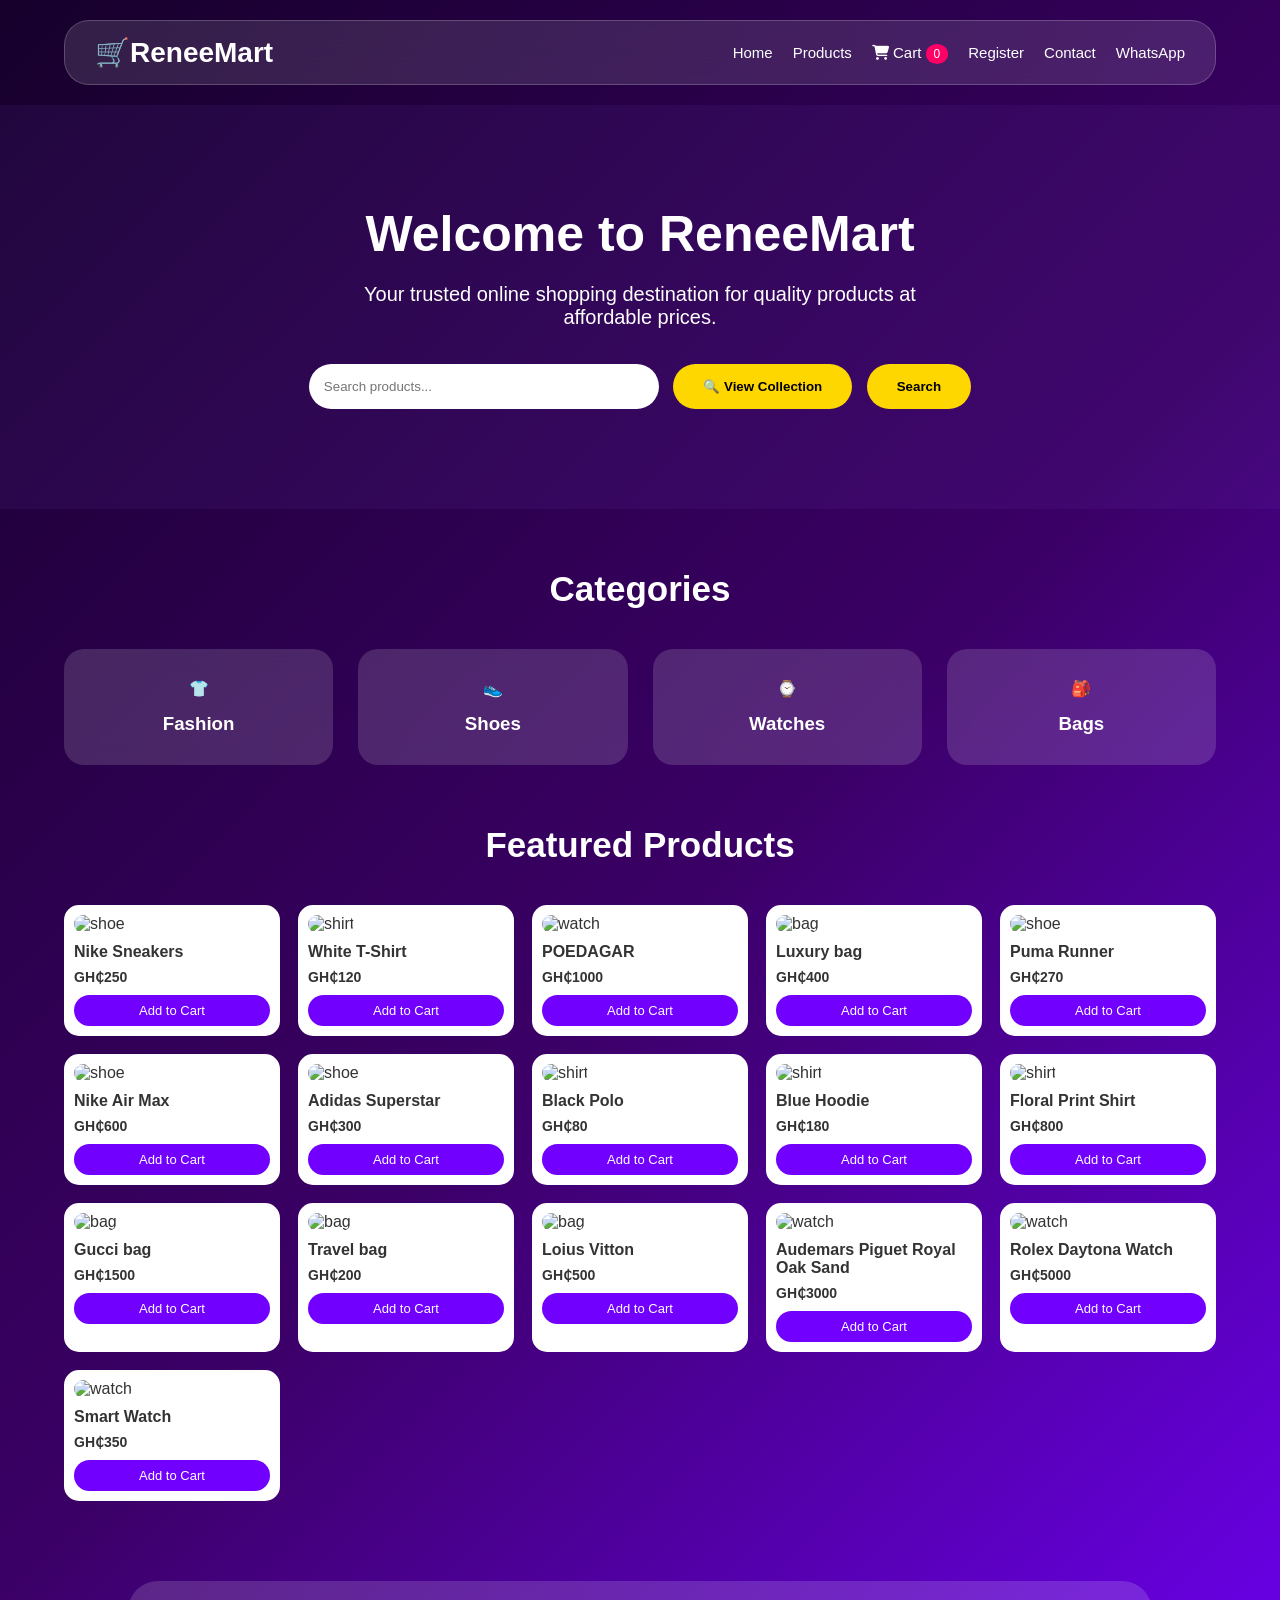
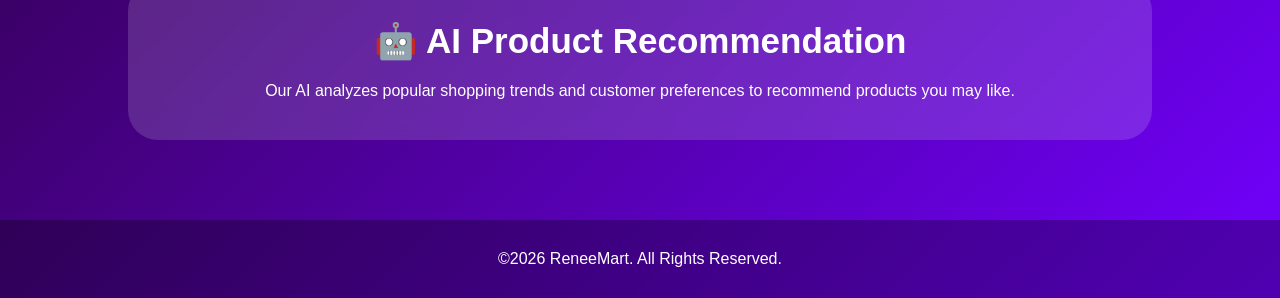
==== index.html @ 7b637d8a "Add files via upload" ====
<!doctype html>
<html lang="en">
  <head>
    <meta charset="UTF-8" />
    <meta name="viewport" content="width=device-width, initial-scale=1.0" />
    <title>ReneeMart</title>

    <link rel="stylesheet" href="style.css" />

    <link
      rel="stylesheet"
      href="https://cdnjs.cloudflare.com/ajax/libs/font-awesome/6.5.2/css/all.min.css"
    />
  </head>

  <body>
    <header>
      <div class="logo">
        <h1>🛒ReneeMart</h1>
      </div>

      <nav>
        <a href="index.html">Home</a>

        <a href="products.html">Products</a>

        <a href="cart.html">
          <i class="fa-solid fa-cart-shopping"></i>
          Cart
          <span id="cart-count">0</span>
        </a>

        <a href="register.html">Register</a>

        <a href="contact.html">Contact</a>

        <a href="https://wa.me/233598044663" target="_blank"
          >WhatsApp</a
        >
      </nav>
    </header>
</section>

    <section class="hero">
      <h2>Welcome to ReneeMart</h2>

      <p>
        Your trusted online shopping destination for quality products at
        affordable prices.
      </p>

      <input type="text" placeholder="Search products..." id="search" />
      <button onclick="openImage('images/background2.jpg')">
🔍 View Collection
</button>

      <button>Search</button>
    </section>

    <section class="categories">
      <h2>Categories</h2>

      <div class="category-box">
        <div class="category">
          👕
          <h3>Fashion</h3>
        </div>

        <div class="category">
          👟
          <h3>Shoes</h3>
        </div>

        <div class="category">
          ⌚
          <h3>Watches</h3>
        </div>

        <div class="category">
          🎒
          <h3>Bags</h3>
        </div>
      </div>
    </section>

    <section class="products">
      <h2>Featured Products</h2>
      <!-- Image Popup -->

<div id="imageModal" class="modal"
onclick="closeImage()">

<span class="close" onclick="closeImage()">&times;</span>

<img id="popupImage">

</div>
      <div class="product-container">
        <div class="card">
          <img src="images/shoe.jpg" alt="shoe" 
          onclick="openImage(this.src)">

          <h3>Nike Sneakers</h3>

          <p>GH₵250</p>

          <button onclick="addCart()">Add to Cart</button>
        </div>

        <div class="card">
          <img src="images/shirt.jpg" alt="shirt"
          onclick="openImage(this.src)"> 
          <h3>White T-Shirt</h3>

          <p>GH₵120</p>

          <button onclick="addCart()">Add to Cart</button>
        </div>

        <div class="card">
          <img src="images/watch.jpg" alt="watch"
          onclick="openImage(this.src)">
          <h3>POEDAGAR</h3>

          <p>GH₵1000</p>

          <button onclick="addCart()">Add to Cart</button>
        </div>

        <div class="card">
          <img src="images/bag.jpg" alt="bag"
          onclick="openImage(this.src)">

          <h3>Luxury bag</h3>

          <p>GH₵400</p>

          <button onclick="addCart()">Add to Cart</button>
        </div>

        <div class="card">
          <img src="images/shoe2.jpg" alt="shoe"
          onclick="openImage(this.src)">

          <h3>Puma Runner</h3>

          <p>GH₵270</p>

          <button onclick="addCart()">Add to Cart</button>
        </div>

        <div class="card">
          <img src="images/shoe3.jpg" alt="shoe" 
          onclick="openImage(this.src)">

          <h3>Nike Air Max</h3>

          <p>GH₵600</p>

          <button onclick="addCart()">Add to Cart</button>
        </div>

        <div class="card">
          <img src="images/shoe4.jpg" alt="shoe" 
          onclick="openImage(this.src)">

          <h3>Adidas Superstar</h3>

          <p>GH₵300</p>

          <button onclick="addCart()">Add to Cart</button>
        </div>

        <div class="card">
          <img src="images/shirt2.jpg" alt="shirt" 
          onclick="openImage(this.src)">
          <h3>Black Polo</h3>

          <p>GH₵80</p>

          <button onclick="addCart()">Add to Cart</button>
        </div>

        <div class="card">
          <img src="images/shirt3.jpg" alt="shirt"
          onclick="openImage(this.src)">

          <h3>Blue Hoodie</h3>

          <p>GH₵180</p>

          <button onclick="addCart()">Add to Cart</button>
        </div>

        <div class="card">
          <img src="images/shirt4.jpg" alt="shirt" 
          onclick="openImage(this.src)">

          <h3>Floral Print Shirt</h3>

          <p>GH₵800</p>

          <button onclick="addCart()">Add to Cart</button>
        </div>

        <div class="card">
          <img src="images/bag2.jpg" alt="bag" 
          onclick="openImage(this.src)">

          <h3>Gucci bag</h3>

          <p>GH₵1500</p>

          <button onclick="addCart()">Add to Cart</button>
        </div>

        <div class="card">
          <img src="images/bag3.jpg" alt="bag" 
          onclick="openImage(this.src)">

          <h3>Travel bag</h3>

          <p>GH₵200</p>

          <button onclick="addCart()">Add to Cart</button>
        </div>

        <div class="card">
          <img src="images/bag4.jpg" alt="bag"
          onclick="openImage(this.src)">

          <h3>Loius Vitton</h3>

          <p>GH₵500</p>

          <button onclick="addCart()">Add to Cart</button>
        </div>

        <div class="card">
          <img src="images/watch2.jpg" alt="watch" 
           onclick="openImage(this.src)">

          <h3>Audemars Piguet Royal Oak Sand</h3>

          <p>GH₵3000</p>

          <button onclick="addCart()">Add to Cart</button>
        </div>

        <div class="card">
          <img src="images/watch3.jpg" alt="watch" 
          onclick="openImage(this.src)">

          <h3>Rolex Daytona Watch</h3>

          <p>GH₵5000</p>

          <button onclick="addCart()">Add to Cart</button>
        </div>

        <div class="card">
          <img src="images/watch4.jpg" alt="watch" 
          onclick="openImage(this.src)">

          <h3>Smart Watch</h3>

          <p>GH₵350</p>

          <button onclick="addCart()">Add to Cart</button>
        </div>
      </div>
    </section>

    <section class="recommend">
      <h2>🤖 AI Product Recommendation</h2>

      <p>
        Our AI analyzes popular shopping trends and customer preferences to
        recommend products you may like.
      </p>
    </section>

    <footer>
      <p>©2026 ReneeMart. All Rights Reserved.</p>
    </footer>

    <script src="script.js"></script>
  </body>
</html>
---- style.css ----
/* =========================
   GLOBAL SETTINGS
========================= */

* {
    margin: 0;
    padding: 0;
    box-sizing: border-box;
    font-family: "Poppins", sans-serif;
}

html {
    scroll-behavior: smooth;
}

body {
    background: linear-gradient(135deg, #16002b, #3b0066, #7200ff);
    color: white;
    min-height: 100vh;
}


/* =========================
   FLOATING GLASS NAVBAR
========================= */

header {

    width: 90%;
    margin: 20px auto;

    display: flex;
    justify-content: space-between;
    align-items: center;

    padding: 15px 30px;

    background: rgba(255,255,255,0.12);
    backdrop-filter: blur(15px);

    border-radius: 25px;

    border: 1px solid rgba(255,255,255,0.2);

    position: sticky;
    top: 20px;

    z-index: 1000;

}


.logo h1 {

    font-size: 28px;
    color: white;

}


nav {

    display:flex;
    gap:20px;
    align-items:center;

}


nav a {

    color:white;
    text-decoration:none;

    font-size:15px;

    transition:0.3s;

}


nav a:hover {

    color:#ffd700;

    transform:translateY(-3px);

}



#cart-count {

    background:#ff0066;

    padding:3px 8px;

    border-radius:50%;

    font-size:12px;

}


/* =========================
 HERO SECTION
========================= */


.hero {

    text-align:center;

    padding:100px 20px;

}


.hero h2 {

    font-size:50px;

    margin-bottom:20px;

}


.hero p {

    font-size:20px;

    max-width:600px;

    margin:auto;

}


.hero input {

    margin-top:35px;

    width:350px;

    padding:15px;

    border:none;

    border-radius:30px;

    outline:none;

}


.hero button {

    padding:15px 30px;

    border:none;

    border-radius:30px;

    margin-left:10px;

    cursor:pointer;

    background:#ffd700;

    font-weight:bold;

    transition:.3s;

}


.hero button:hover {

    transform:scale(1.1);

}

.hero{
    background:linear-gradient(rgba(111,66,193,0.1), rgba(111,66,193,0.1)),url("images/background2.jpg");
    background-size: cover;
    background-position: center;
    color: white;
    padding: 100px;
    text-align: center;
}

/* =========================
 CATEGORY SECTION
========================= */


.categories,
.products {

    width:90%;

    margin:60px auto;

}


.categories h2,
.products h2 {

    text-align:center;

    font-size:35px;

    margin-bottom:40px;

}


.category-box {

    display:grid;

    grid-template-columns:repeat(4,1fr);

    gap:25px;

}



.category {

    background:rgba(255,255,255,.15);

    backdrop-filter:blur(10px);

    padding:30px;

    text-align:center;

    border-radius:20px;

    transition:.3s;

}


.category:hover {

    transform:translateY(-10px);

    background:rgba(255,255,255,.25);

}


.category h3 {

    margin-top:15px;

}



/* =========================
 PRODUCT CARDS
========================= */


.product-container {

    display:grid;

    grid-template-columns:repeat(5,1fr);

    gap:18px;

}

.card {

    background:white;

    color:#333;

    border-radius:15px;

    padding:10px;

    overflow:hidden;

    transition:.4s;

}

.card{
    transition: 0.4s ease;
    cursor: pointer;
}


.card img {

    width:100%;

    height:150px;

    object-fit:cover;

    border-radius:12px;

}



.card h3 {

    font-size:16px;

    margin-top:10px;

}


.card p {

    font-size:14px;

    font-weight:bold;

    margin-top:8px;

}


.card button {

    width:100%;

    padding:8px;

    border:none;

    margin-top:10px;

    background:#7200ff;

    color:white;

    border-radius:20px;

    cursor:pointer;

    font-size:13px;

    transition:.3s;

}


.card button:hover {

    background:#ff0066;

}

.card:hover{
    transform: translateY(-10px);
    box-shadow:0 15px 30px rgba(0,0,0,.3);
}



/* =========================
 AI SECTION
========================= */


.recommend {


    width:80%;

    margin:80px auto;

    text-align:center;

    padding:40px;


    background:rgba(255,255,255,.15);

    backdrop-filter:blur(15px);


    border-radius:30px;


}


.recommend h2 {

    font-size:35px;

    margin-bottom:20px;

}



/* =========================
 FOOTER
========================= */


footer {

    text-align:center;

    padding:30px;

    background:rgba(0,0,0,.3);

}



/* =========================
 MOBILE DESIGN
========================= */


@media(max-width:900px){


header {

    flex-direction:column;

}


nav {

    flex-wrap:wrap;

    justify-content:center;

}



.product-container {

    grid-template-columns:repeat(2,1fr);

}


.category-box {

    grid-template-columns:repeat(2,1fr);

}


}


@media(max-width:600px){


.product-container {

    grid-template-columns:1fr;

}


.hero h2 {

    font-size:35px;

}


.hero input {

    width:90%;

}


}

/* =========================
 CONTACT PAGE
========================= */


.contact-section {

    width:90%;

    margin:80px auto;

    text-align:center;

}


.contact-section h2 {

    font-size:40px;

    margin-bottom:15px;

}



.contact-container {


    display:grid;

    grid-template-columns:1fr 1fr;

    gap:40px;

    margin-top:50px;


}



.contact-info,
.contact-form {


    background:rgba(255,255,255,.15);

    backdrop-filter:blur(15px);

    padding:35px;

    border-radius:25px;

}



.contact-info p {

    margin:25px 0;

    font-size:18px;

}



.contact-info i {

    margin-right:10px;

    color:#ffd700;

}



.whatsapp {


    display:inline-block;

    margin-top:20px;

    background:#25D366;

    color:white;

    padding:12px 25px;

    border-radius:30px;

    text-decoration:none;

}



.contact-form input,
.contact-form textarea {


    width:100%;

    padding:15px;

    margin:12px 0;

    border:none;

    outline:none;

    border-radius:15px;


}



.contact-form textarea {

    height:130px;

    resize:none;

}



.contact-form button {


    width:100%;

    padding:15px;

    border:none;

    border-radius:30px;

    background:#7200ff;

    color:white;

    cursor:pointer;

    font-size:16px;


}



.contact-form button:hover {


    background:#ff0066;


}




@media(max-width:800px){


.contact-container{

grid-template-columns:1fr;

}


}

/* =========================
 REGISTER PAGE
========================= */


.register-section {


min-height:80vh;

display:flex;

justify-content:center;

align-items:center;

padding:50px 20px;


}



.register-box {


width:420px;

background:rgba(255,255,255,.15);

backdrop-filter:blur(15px);

padding:40px;

border-radius:30px;

text-align:center;

border:1px solid rgba(255,255,255,.2);


}



.user-icon {


font-size:50px;

margin-bottom:20px;

color:#ffd700;


}



.register-box h2 {


font-size:35px;

margin-bottom:10px;


}



.register-box p {


margin-bottom:25px;


}



.register-box input {


width:100%;

padding:15px;

margin:10px 0;

border:none;

outline:none;

border-radius:20px;

font-size:15px;


}



.register-box button {


width:100%;

padding:15px;

margin-top:20px;

border:none;

border-radius:30px;

background:#7200ff;

color:white;

font-size:17px;

cursor:pointer;

transition:.3s;


}



.register-box button:hover {


background:#ff0066;

transform:scale(1.05);


}



.login-text a {


color:#ffd700;

text-decoration:none;


}



@media(max-width:500px){


.register-box{

width:100%;

}


}

/* =========================
CHECKOUT PAGE
========================= */


.checkout-section {

width:90%;

margin:70px auto;

text-align:center;

}


.checkout-section h2 {

font-size:40px;

margin-bottom:40px;

}



.checkout-container {


display:grid;

grid-template-columns:1fr 1fr;

gap:40px;


}



.checkout-box {


background:rgba(255,255,255,.15);

backdrop-filter:blur(15px);

padding:35px;

border-radius:25px;

text-align:left;


}



.checkout-box h3 {


margin-bottom:25px;

font-size:22px;


}



.checkout-box input,
.checkout-box textarea {


width:100%;

padding:15px;

margin:10px 0;

border:none;

outline:none;

border-radius:15px;


}



.checkout-box textarea {

height:120px;

resize:none;

}



.checkout-box label {

font-size:16px;

}



.summary-title {

margin-top:35px;

}



.checkout-box button {


width:100%;

padding:15px;

margin-top:30px;

border:none;

border-radius:30px;

background:#7200ff;

color:white;

font-size:17px;

cursor:pointer;


}



.checkout-box button:hover {

background:#ff0066;

}



@media(max-width:800px){


.checkout-container{

grid-template-columns:1fr;

}


}

/* =========================
 PRODUCTS PAGE
========================= */


.product-page {

width:90%;

margin:70px auto;

text-align:center;

}



.product-page h2 {

font-size:40px;

}



.product-search {

margin:40px auto;

display:flex;

justify-content:center;

gap:10px;

}



.product-search input {

width:350px;

padding:15px;

border:none;

border-radius:30px;

outline:none;

}



.product-search button {


padding:15px 25px;

border:none;

border-radius:30px;

background:#ffd700;

cursor:pointer;


}



.filter-buttons {

margin-bottom:40px;

}



.filter-buttons button {


padding:10px 25px;

margin:5px;

border:none;

border-radius:20px;

cursor:pointer;

background:white;

color:#7200ff;


}



.filter-buttons button:hover {


background:#ff0066;

color:white;


}



.discount {


position:absolute;

background:#ff0066;

color:white;

padding:5px 12px;

border-radius:20px;

font-size:12px;


}



.card {

position:relative;

}



.rating {

margin:8px 0;

font-size:14px;

}


@media(max-width:600px){


.product-search{

flex-direction:column;

}


.product-search input{

width:100%;

}


}

/* Image Popup */

.modal{

display:none;

position:fixed;

z-index:9999;

left:0;

top:0;

width:100%;

height:100%;

background:rgba(0,0,0,.9);

justify-content:center;

align-items:center;

}

.modal img{

max-width:80%;

max-height:80%;

border-radius:15px;

box-shadow:0 0 20px white;

animation:zoom .3s;

}

.close{

position:absolute;

top:20px;

right:35px;

font-size:45px;

color:white;

cursor:pointer;

}

@keyframes zoom{

from{

transform:scale(.5);

opacity:0;

}

to{

transform:scale(1);

opacity:1;

}

}

.logo h1{
    transition: 0.3s ease;
}

.logo h1:hover{
    color: #ffd700;
    text-shadow: 0 0 10px rgba(255,215,0,0.8);
}
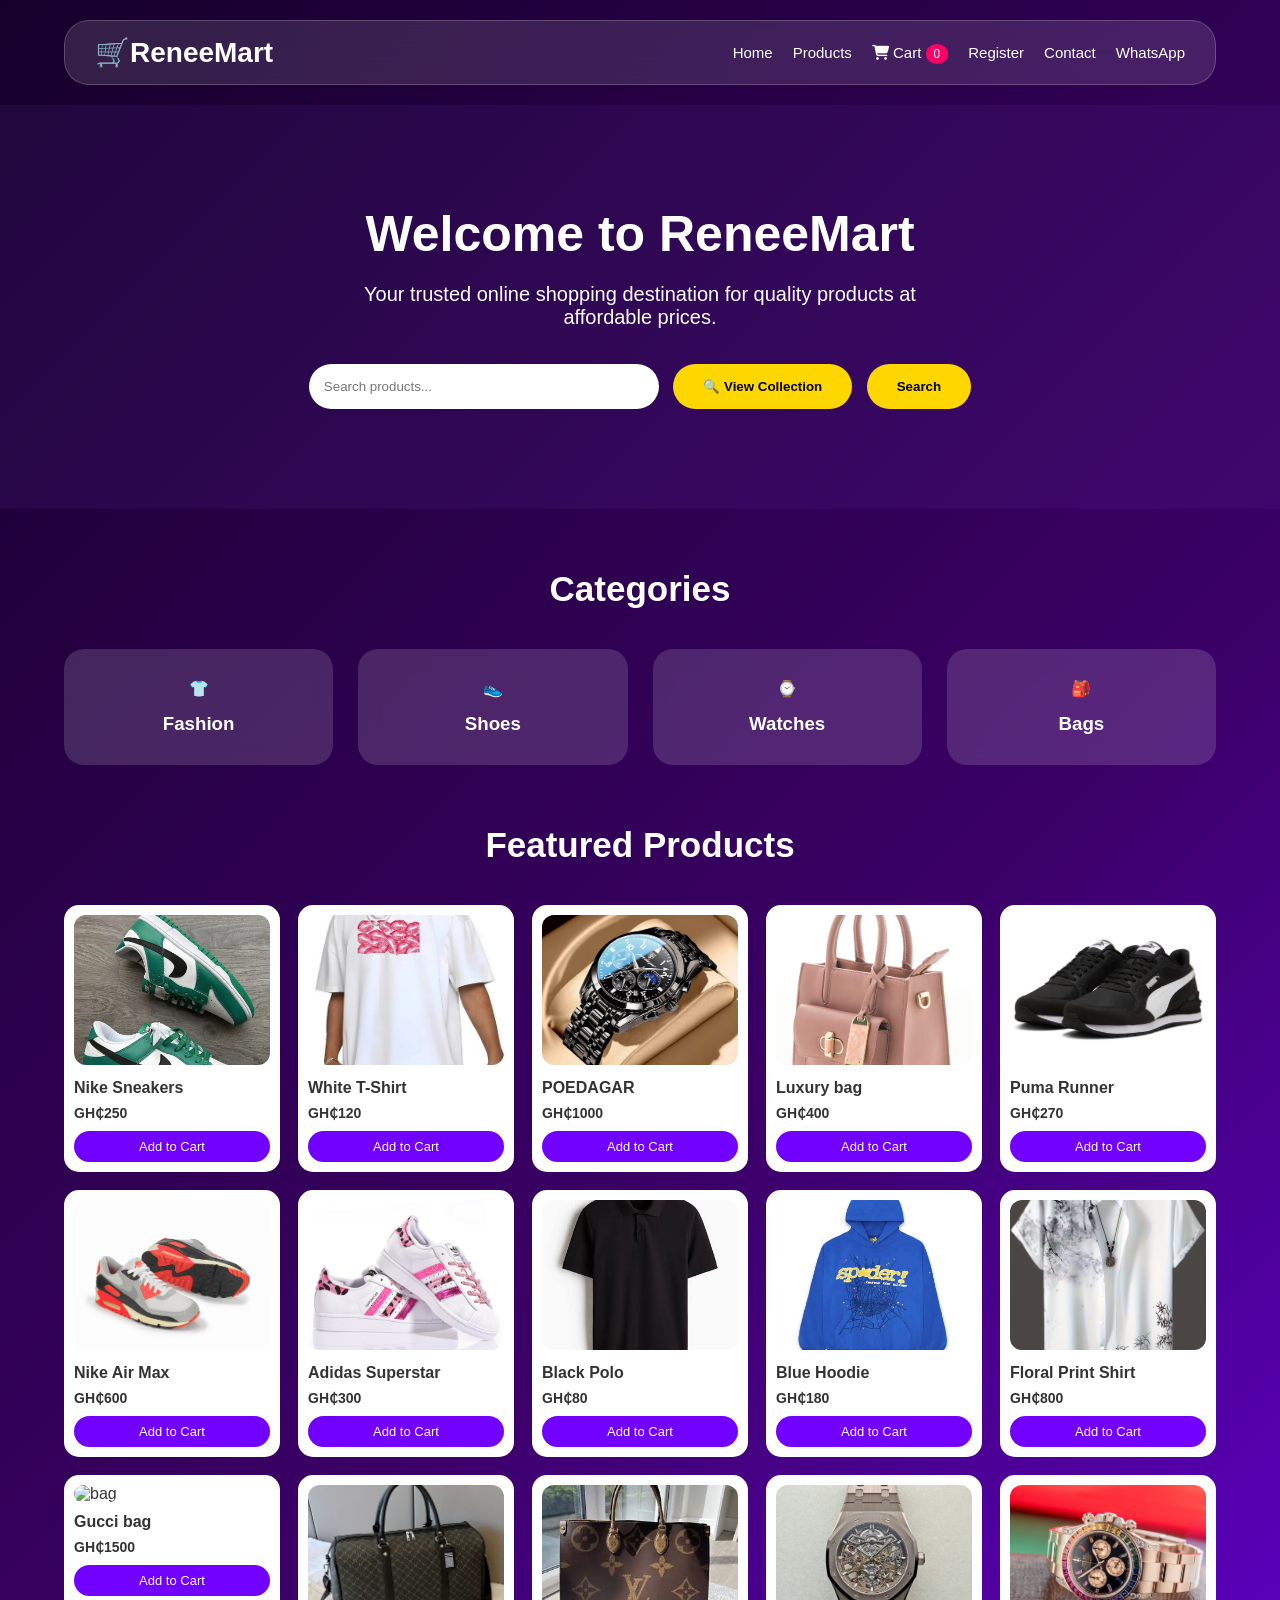
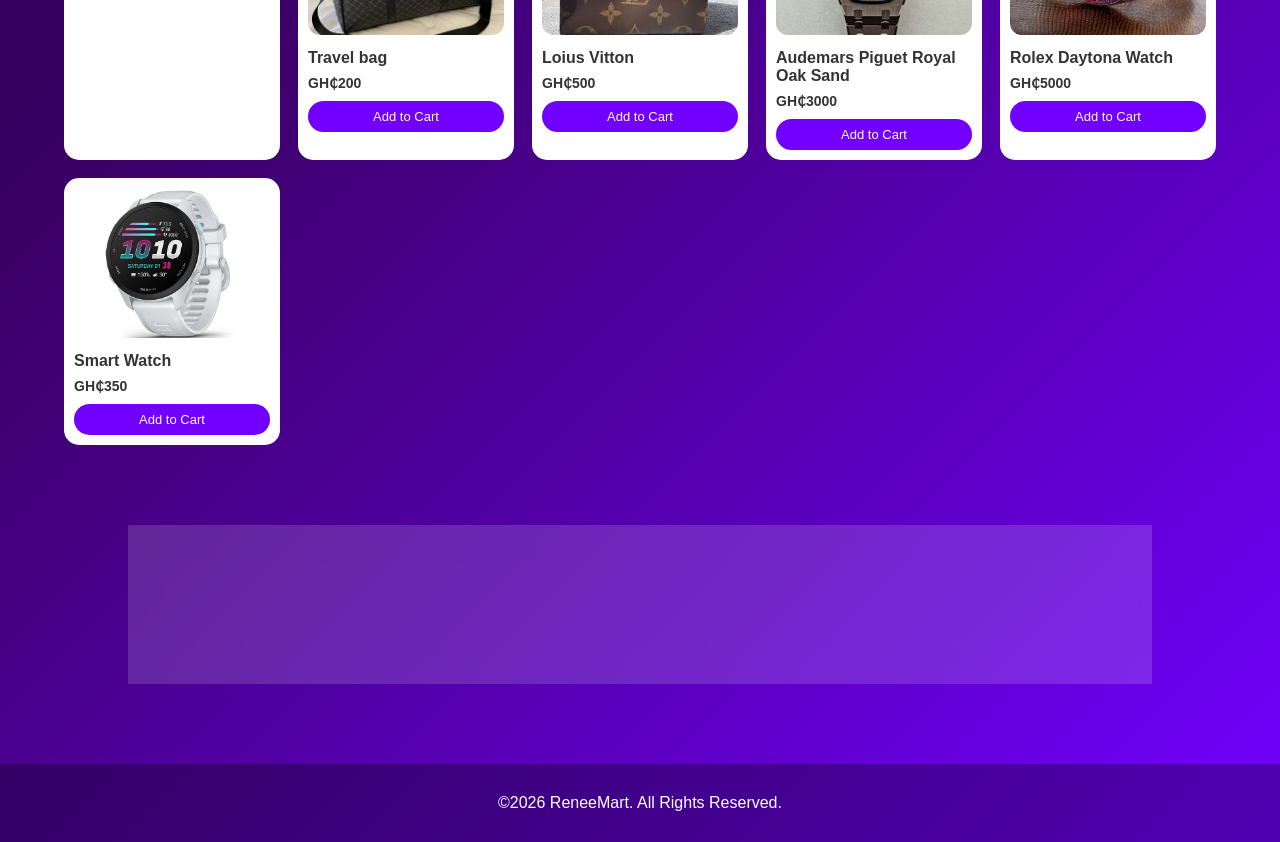
==== commit 356db3d8: "Fix HTML encoding issues in index.html" ====
--- a/index.html
+++ b/index.html
@@ -50,7 +50,7 @@
       </p>
 
       <input type="text" placeholder="Search products..." id="search" />
-      <button onclick="openImage('images/background2.jpg')">
+      <button onclick="openImage('background2.jpg')">
 🔍 View Collection
 </button>
 
@@ -97,7 +97,7 @@
 </div>
       <div class="product-container">
         <div class="card">
-          <img src="images/shoe.jpg" alt="shoe" 
+          <img src="shoe.jpg" alt="shoe" 
           onclick="openImage(this.src)">
 
           <h3>Nike Sneakers</h3>
@@ -108,7 +108,7 @@
         </div>
 
         <div class="card">
-          <img src="images/shirt.jpg" alt="shirt"
+          <img src="shirt.jpg" alt="shirt"
           onclick="openImage(this.src)"> 
           <h3>White T-Shirt</h3>
 
@@ -118,7 +118,7 @@
         </div>
 
         <div class="card">
-          <img src="images/watch.jpg" alt="watch"
+          <img src="watch.jpg" alt="watch"
           onclick="openImage(this.src)">
           <h3>POEDAGAR</h3>
 
@@ -128,7 +128,7 @@
         </div>
 
         <div class="card">
-          <img src="images/bag.jpg" alt="bag"
+          <img src="bag.jpg" alt="bag"
           onclick="openImage(this.src)">
 
           <h3>Luxury bag</h3>
@@ -139,7 +139,7 @@
         </div>
 
         <div class="card">
-          <img src="images/shoe2.jpg" alt="shoe"
+          <img src="shoe2.jpg" alt="shoe"
           onclick="openImage(this.src)">
 
           <h3>Puma Runner</h3>
@@ -150,7 +150,7 @@
         </div>
 
         <div class="card">
-          <img src="images/shoe3.jpg" alt="shoe" 
+          <img src="shoe3.jpg" alt="shoe" 
           onclick="openImage(this.src)">
 
           <h3>Nike Air Max</h3>
@@ -161,7 +161,7 @@
         </div>
 
         <div class="card">
-          <img src="images/shoe4.jpg" alt="shoe" 
+          <img src="shoe4.jpg" alt="shoe" 
           onclick="openImage(this.src)">
 
           <h3>Adidas Superstar</h3>
@@ -172,7 +172,7 @@
         </div>
 
         <div class="card">
-          <img src="images/shirt2.jpg" alt="shirt" 
+          <img src="shirt2.jpg" alt="shirt" 
           onclick="openImage(this.src)">
           <h3>Black Polo</h3>
 
@@ -182,7 +182,7 @@
         </div>
 
         <div class="card">
-          <img src="images/shirt3.jpg" alt="shirt"
+          <img src="shirt3.jpg" alt="shirt"
           onclick="openImage(this.src)">
 
           <h3>Blue Hoodie</h3>
@@ -193,7 +193,7 @@
         </div>
 
         <div class="card">
-          <img src="images/shirt4.jpg" alt="shirt" 
+          <img src="shirt4.jpg" alt="shirt" 
           onclick="openImage(this.src)">
 
           <h3>Floral Print Shirt</h3>
@@ -204,7 +204,7 @@
         </div>
 
         <div class="card">
-          <img src="images/bag2.jpg" alt="bag" 
+          <img src="bag2.jpg" alt="bag" 
           onclick="openImage(this.src)">
 
           <h3>Gucci bag</h3>
@@ -215,7 +215,7 @@
         </div>
 
         <div class="card">
-          <img src="images/bag3.jpg" alt="bag" 
+          <img src="bag3.jpg" alt="bag" 
           onclick="openImage(this.src)">
 
           <h3>Travel bag</h3>
@@ -226,7 +226,7 @@
         </div>
 
         <div class="card">
-          <img src="images/bag4.jpg" alt="bag"
+          <img src="bag4.jpg" alt="bag"
           onclick="openImage(this.src)">
 
           <h3>Loius Vitton</h3>
@@ -237,7 +237,7 @@
         </div>
 
         <div class="card">
-          <img src="images/watch2.jpg" alt="watch" 
+          <img src="watch2.jpg" alt="watch" 
            onclick="openImage(this.src)">
 
           <h3>Audemars Piguet Royal Oak Sand</h3>
@@ -248,7 +248,7 @@
         </div>
 
         <div class="card">
-          <img src="images/watch3.jpg" alt="watch" 
+          <img src="watch3.jpg" alt="watch" 
           onclick="openImage(this.src)">
 
           <h3>Rolex Daytona Watch</h3>
@@ -259,7 +259,7 @@
         </div>
 
         <div class="card">
-          <img src="images/watch4.jpg" alt="watch" 
+          <img src="watch4.jpg" alt="watch" 
           onclick="openImage(this.src)">
 
           <h3>Smart Watch</h3>
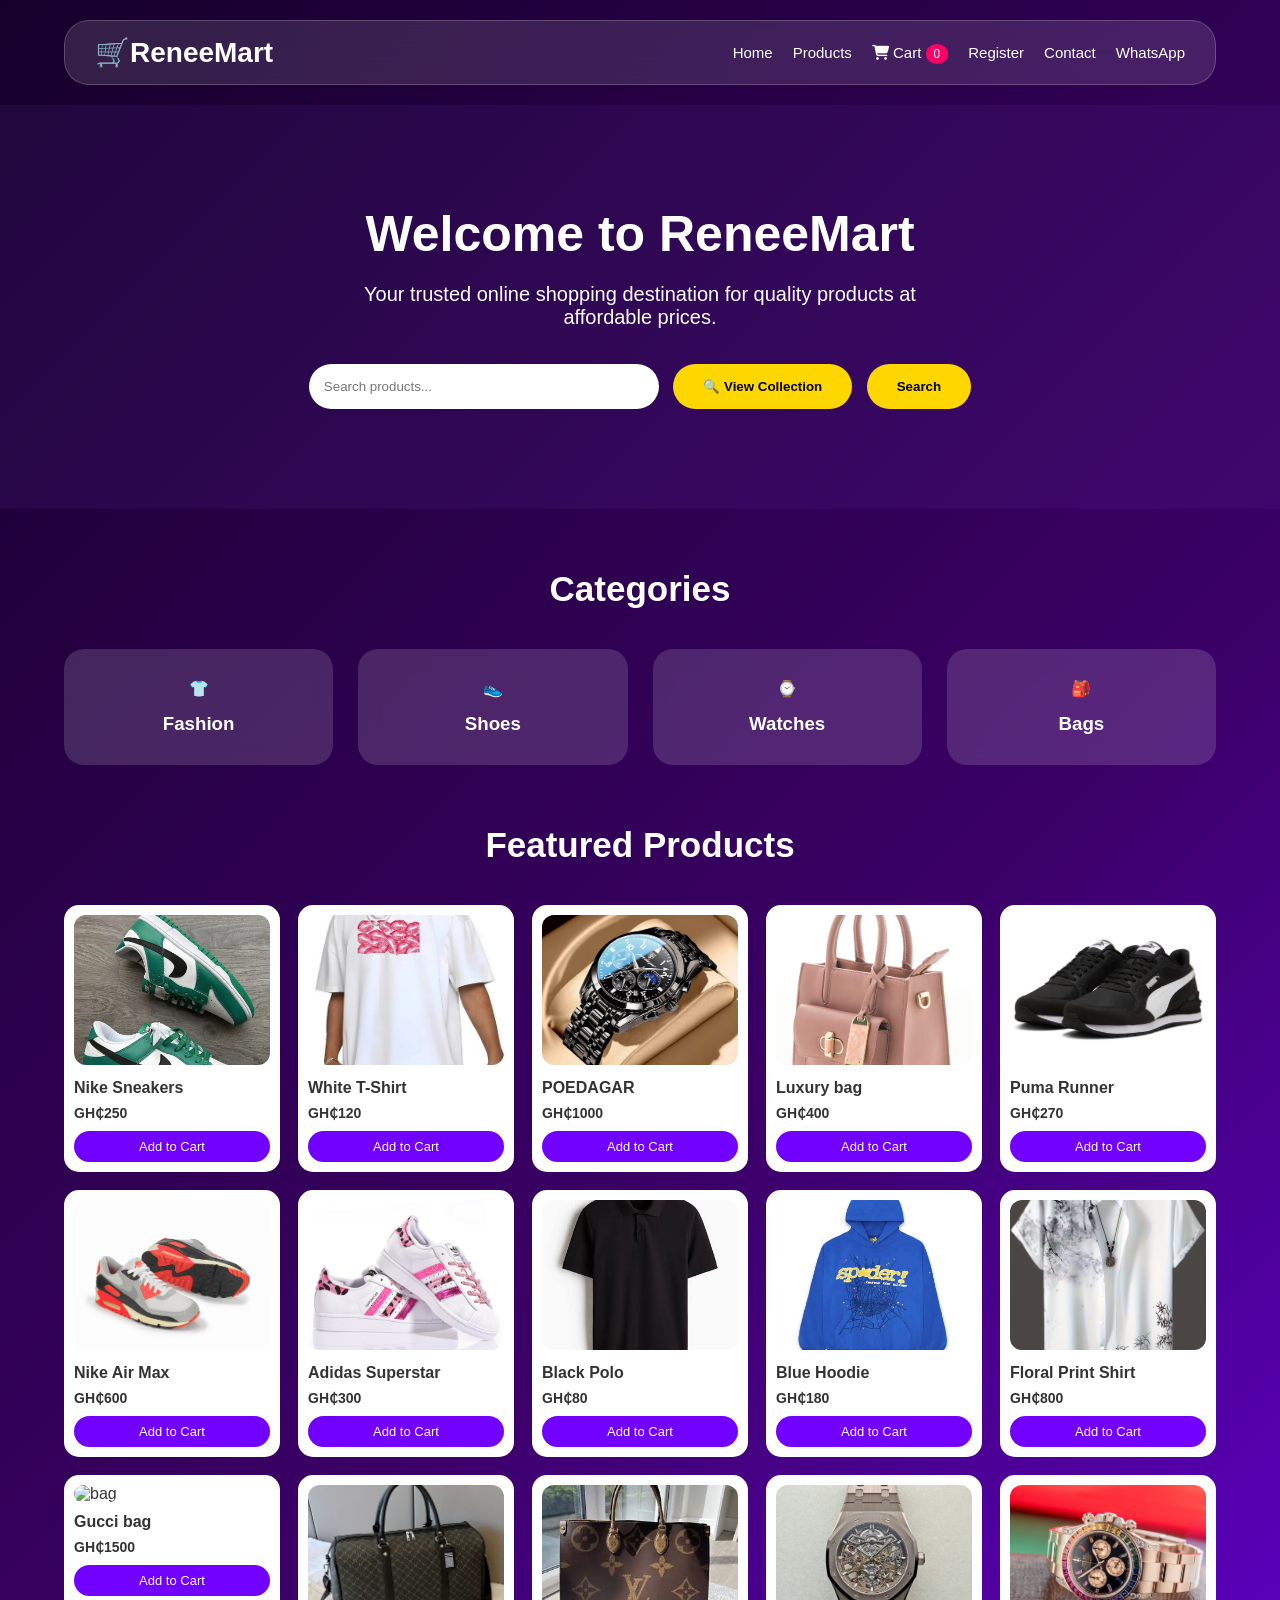
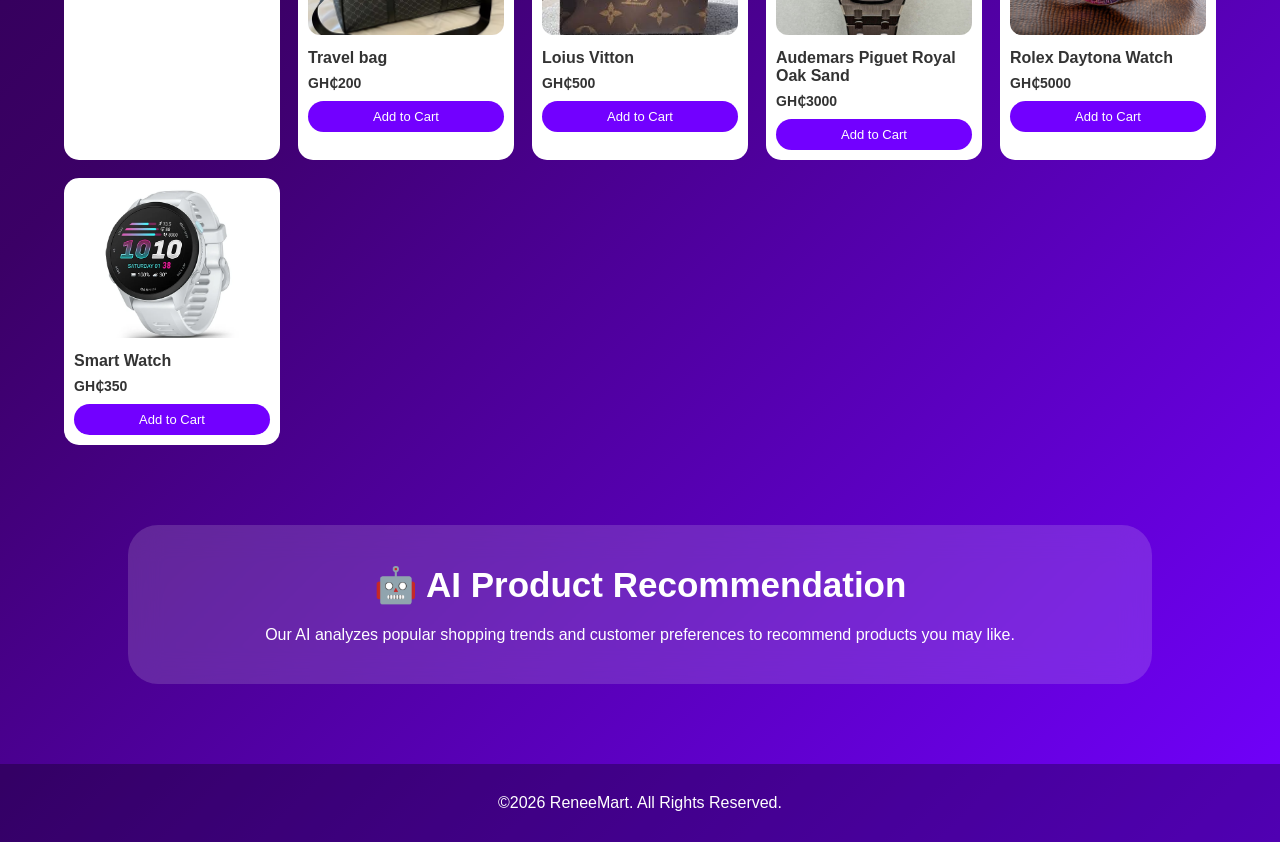
==== commit 8e68360a: "Update and rename index.html to index.html" ====
--- a/index.html
+++ b/index.html
@@ -50,7 +50,7 @@
       </p>
 
       <input type="text" placeholder="Search products..." id="search" />
-      <button onclick="openImage('background2.jpg')">
+      <button onclick="openImage('images/background2.jpg')">
 🔍 View Collection
 </button>
 
